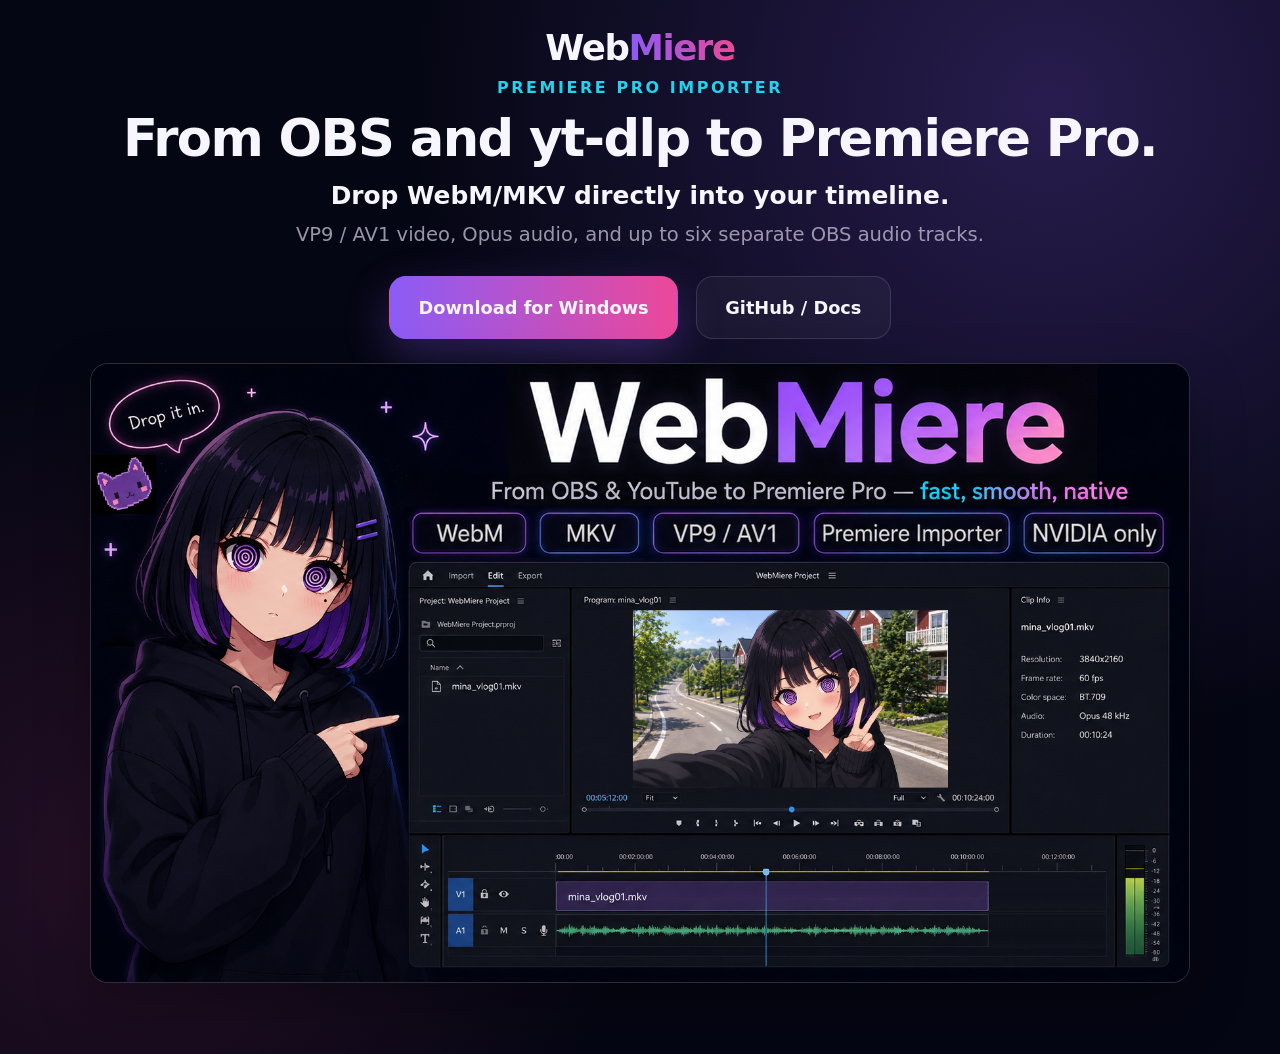
==== docs/index.html @ 387a8376 "Add WebMiere landing page" ====
<!doctype html>
<html lang="en">
<head>
  <meta charset="utf-8">
  <meta name="viewport" content="width=device-width, initial-scale=1">
  <title>WebMiere — OBS and yt-dlp to Premiere Pro</title>
  <meta name="description" content="Import OBS multi-track MKV and YouTube WebM/MKV directly into Adobe Premiere Pro.">
  <meta name="theme-color" content="#7c3aed">
  <link rel="canonical" href="https://kawaiiengine.github.io/WebMiere/">
  <link rel="stylesheet" href="style.css">

  <meta property="og:type" content="website">
  <meta property="og:title" content="WebMiere — OBS and yt-dlp to Premiere Pro">
  <meta property="og:description" content="Native WebM/MKV import for Premiere Pro, including up to six separate Opus tracks.">
  <meta property="og:url" content="https://kawaiiengine.github.io/WebMiere/">
  <meta property="og:image" content="https://kawaiiengine.github.io/WebMiere/images/webmiere-hero.png">
  <meta name="twitter:card" content="summary_large_image">
</head>
<body>
  <header class="header">
    <div class="brand">Web<span>Miere</span></div>
  </header>

  <main class="shell">
    <section class="copy">
      <p class="eyebrow">Premiere Pro importer</p>
      <h1>From OBS and yt-dlp to Premiere Pro.</h1>
      <p class="lead">Drop WebM/MKV directly into your timeline.</p>
      <p class="sub">VP9 / AV1 video, Opus audio, and up to six separate OBS audio tracks.</p>

      <div class="actions">
        <a class="button primary" href="https://github.com/KawaiiEngine/WebMiere/releases/latest">Download for Windows</a>
        <a class="button secondary" href="https://github.com/KawaiiEngine/WebMiere">GitHub / Docs</a>
      </div>
    </section>

    <section class="visual">
      <img
        src="images/webmiere-hero.png"
        alt="WebMiere plugin UI in Adobe Premiere Pro showing native import of OBS Studio multi-track MKV and YouTube WebM video with NVIDIA-only GPU support."
      >
    </section>
  </main>
</body>
</html>
---- docs/style.css ----
:root {
  color-scheme: dark;
  font-size: clamp(16px, 0.45vw + 12px, 24px);
  --bg: #050613;
  --text: #f7f5ff;
  --muted: #b9b4ca;
  --line: rgba(255,255,255,.12);
  --purple: #8b5cf6;
  --pink: #ec4899;
  --cyan: #22d3ee;
}

* { box-sizing: border-box; }

html, body {
  margin: 0;
  min-width: 320px;
  min-height: 100%;
}

body {
  background:
    radial-gradient(circle at 82% 10%, rgba(139,92,246,.26), transparent 36rem),
    radial-gradient(circle at 10% 82%, rgba(236,72,153,.14), transparent 28rem),
    var(--bg);
  color: var(--text);
  font-family: Inter, ui-sans-serif, system-ui, -apple-system, BlinkMacSystemFont, "Segoe UI", sans-serif;
}

a { color: inherit; }

.header {
  width: min(90%, 1400px);
  margin: 0 auto;
  padding: 1.5rem 0 0;
  text-align: center;
}

.brand {
  font-size: 2rem;
  font-weight: 900;
  letter-spacing: -.04em;
}

.brand span {
  background: linear-gradient(90deg, var(--purple), var(--pink));
  -webkit-background-clip: text;
  background-clip: text;
  color: transparent;
}

.shell {
  min-height: calc(100svh - 4.5rem);
  display: flex;
  flex-direction: column;
  align-items: center;
  text-align: center;
  width: 90%;
  max-width: 1400px;
  margin: 0 auto;
  gap: 24px;
  padding: 10px 0 4rem;
}

.copy {
  display: flex;
  flex-direction: column;
  align-items: center;
  max-width: 900px;
}

.eyebrow {
  margin: 0 0 .75rem;
  color: var(--cyan);
  font-size: .9rem;
  font-weight: 850;
  letter-spacing: .16em;
  text-transform: uppercase;
}

.copy h1 {
  margin: 0 0 .8rem;
  font-size: clamp(2.5rem, 4vw, 4.5rem);
  white-space: nowrap;
  line-height: 1.1;
  letter-spacing: -.03em;
}

.lead {
  margin: 0 0 .4rem;
  font-size: clamp(1.4rem, 1.8vw, 1.9rem);
  line-height: 1.25;
  font-weight: 780;
  text-wrap: balance;
}

.sub {
  margin: 0 0 1.5rem;
  color: var(--muted);
  font-size: 1.1rem;
  line-height: 1.6;
  opacity: .82;
  text-wrap: pretty;
}

.actions {
  display: flex;
  justify-content: center;
  flex-wrap: wrap;
  gap: 1rem;
  margin: 0;
}

.button {
  min-height: 3.5rem;
  padding: .8rem 1.6rem;
  display: inline-flex;
  align-items: center;
  justify-content: center;
  border: 1px solid var(--line);
  border-radius: .95rem;
  text-decoration: none;
  font-weight: 850;
  font-size: 1rem;
}

.primary {
  border-color: transparent;
  background: linear-gradient(90deg, var(--purple), var(--pink));
  box-shadow: 0 1rem 2.5rem rgba(139,92,246,.3);
}

.secondary {
  background: rgba(255,255,255,.04);
}

.visual {
  width: 100%;
  max-width: 1100px;
  display: flex;
  justify-content: center;
  border: 1px solid var(--line);
  border-radius: 1rem;
  overflow: hidden;
  background: rgba(18,19,35,.84);
  box-shadow: 0 1.25rem 3.125rem rgba(0,0,0,.3);
}

.visual img {
  width: 100%;
  height: auto;
  display: block;
}

@media (min-width: 1920px) {
  :root { font-size: 19px; }

  .header,
  .shell {
    max-width: 1600px;
  }

  .copy {
    max-width: 1100px;
  }

  .visual {
    max-width: 1300px;
  }
}

@media (min-width: 2560px) {
  :root { font-size: 22px; }

  .header,
  .shell {
    max-width: 1900px;
  }

  .copy {
    max-width: 1400px;
  }

  .visual {
    max-width: 1550px;
  }
}

@media (min-width: 3200px) {
  :root { font-size: 24px; }

  .header,
  .shell {
    max-width: 2200px;
  }

  .visual {
    max-width: 1800px;
  }
}

@media (max-width: 1100px) {
  .copy h1 {
    white-space: normal;
    text-wrap: balance;
  }

  .shell {
    width: min(100% - 24px, 1400px);
    gap: 20px;
    padding-top: 10px;
  }

  .header {
    width: min(100% - 24px, 1400px);
  }
}

@media (max-width: 640px) {
  .button {
    width: 100%;
  }
}
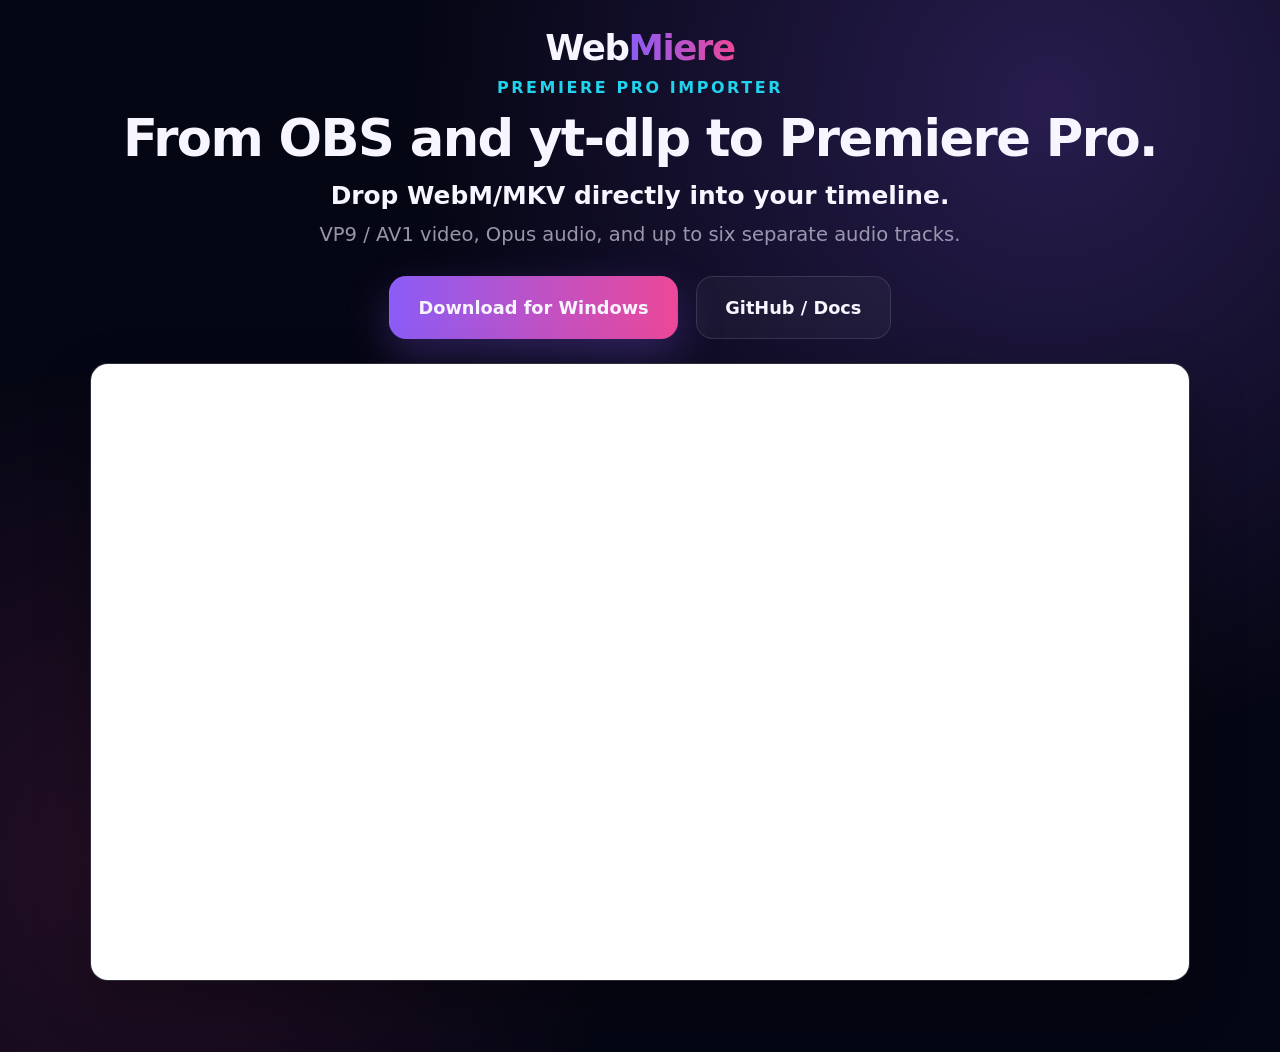
==== commit 858367b7: "Show OBS-to-Premiere workflow demo on GitHub Pages" ====
--- a/docs/index.html
+++ b/docs/index.html
@@ -3,6 +3,7 @@
 <head>
   <meta charset="utf-8">
   <meta name="viewport" content="width=device-width, initial-scale=1">
+  <meta name="referrer" content="strict-origin-when-cross-origin">
   <title>WebMiere — OBS and yt-dlp to Premiere Pro</title>
   <meta name="description" content="Import OBS multi-track MKV and YouTube WebM/MKV directly into Adobe Premiere Pro.">
   <meta name="theme-color" content="#7c3aed">
@@ -26,7 +27,7 @@
       <p class="eyebrow">Premiere Pro importer</p>
       <h1>From OBS and yt-dlp to Premiere Pro.</h1>
       <p class="lead">Drop WebM/MKV directly into your timeline.</p>
-      <p class="sub">VP9 / AV1 video, Opus audio, and up to six separate OBS audio tracks.</p>
+      <p class="sub">VP9 / AV1 video, Opus audio, and up to six separate audio tracks.</p>
 
       <div class="actions">
         <a class="button primary" href="https://github.com/KawaiiEngine/WebMiere/releases/latest">Download for Windows</a>
@@ -34,12 +35,50 @@
       </div>
     </section>
 
-    <section class="visual">
-      <img
-        src="images/webmiere-hero.png"
-        alt="WebMiere plugin UI in Adobe Premiere Pro showing native import of OBS Studio multi-track MKV and YouTube WebM video with NVIDIA-only GPU support."
-      >
+    <section class="visual video" id="video-container">
+      <iframe
+        id="youtube-demo"
+        title="WebMiere — Import OBS AV1 and Opus MKV into Premiere Pro"
+        loading="eager"
+        allow="accelerometer; autoplay; clipboard-write; encrypted-media; gyroscope; picture-in-picture; web-share"
+        allowfullscreen>
+      </iframe>
+
+      <a class="local-preview" id="local-preview"
+         href="https://www.youtube.com/watch?v=lo9j_QIbcrg"
+         target="_blank" rel="noopener noreferrer">
+        <img
+          src="https://i.ytimg.com/vi/lo9j_QIbcrg/maxresdefault.jpg"
+          alt="Watch the WebMiere demo on YouTube">
+        <span>Local file preview — watch on YouTube</span>
+      </a>
     </section>
   </main>
+
+  <script>
+    (() => {
+      const frame = document.getElementById("youtube-demo");
+      const fallback = document.getElementById("local-preview");
+
+      if (window.location.protocol === "file:") {
+        frame.hidden = true;
+        fallback.hidden = false;
+        return;
+      }
+
+      const origin = window.location.origin;
+      const pageUrl = window.location.href;
+      const params = new URLSearchParams({
+        rel: "0",
+        playsinline: "1",
+        origin,
+        widget_referrer: pageUrl
+      });
+
+      frame.src = `https://www.youtube.com/embed/lo9j_QIbcrg?${params.toString()}`;
+      frame.hidden = false;
+      fallback.hidden = true;
+    })();
+  </script>
 </body>
 </html>
--- a/docs/style.css
+++ b/docs/style.css
@@ -146,10 +146,49 @@
   box-shadow: 0 1.25rem 3.125rem rgba(0,0,0,.3);
 }
 
-.visual img {
-  width: 100%;
-  height: auto;
+.video {
+  position: relative;
+  aspect-ratio: 16 / 9;
+}
+
+.video iframe {
+  width: 100%;
+  height: 100%;
   display: block;
+  border: 0;
+}
+
+.local-preview {
+  position: relative;
+  width: 100%;
+  height: 100%;
+  display: block;
+  text-decoration: none;
+}
+
+.local-preview[hidden],
+.video iframe[hidden] {
+  display: none;
+}
+
+.local-preview img {
+  width: 100%;
+  height: 100%;
+  display: block;
+  object-fit: cover;
+}
+
+.local-preview span {
+  position: absolute;
+  left: 50%;
+  bottom: 1.25rem;
+  transform: translateX(-50%);
+  padding: .7rem 1rem;
+  border: 1px solid rgba(255,255,255,.2);
+  border-radius: .75rem;
+  background: rgba(5,6,19,.88);
+  font-weight: 800;
+  white-space: nowrap;
 }
 
 @media (min-width: 1920px) {
@@ -220,4 +259,9 @@
   .button {
     width: 100%;
   }
-}
+
+  .local-preview span {
+    max-width: calc(100% - 2rem);
+    white-space: normal;
+  }
+}
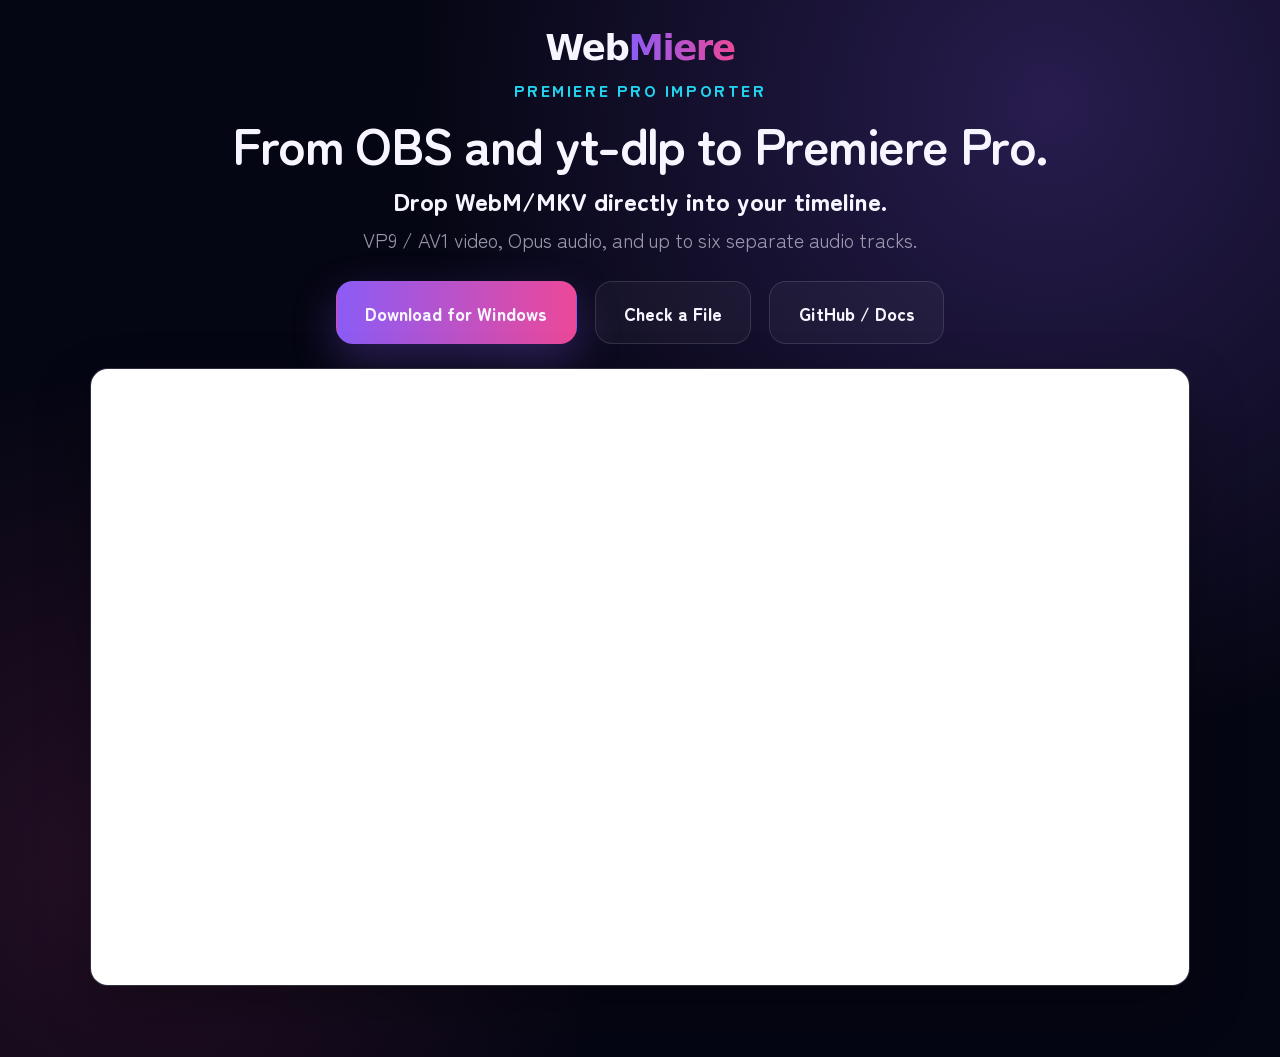
==== commit fa47b1b6: "Add WebMiere Checker" ====
--- a/docs/index.html
+++ b/docs/index.html
@@ -8,6 +8,9 @@
   <meta name="description" content="Import OBS multi-track MKV and YouTube WebM/MKV directly into Adobe Premiere Pro.">
   <meta name="theme-color" content="#7c3aed">
   <link rel="canonical" href="https://kawaiiengine.github.io/WebMiere/">
+  <link rel="preconnect" href="https://fonts.googleapis.com">
+  <link rel="preconnect" href="https://fonts.gstatic.com" crossorigin>
+  <link href="https://fonts.googleapis.com/css2?family=Zen+Maru+Gothic:wght@400;500;700;900&display=swap" rel="stylesheet">
   <link rel="stylesheet" href="style.css">
 
   <meta property="og:type" content="website">
@@ -31,6 +34,7 @@
 
       <div class="actions">
         <a class="button primary" href="https://github.com/KawaiiEngine/WebMiere/releases/latest">Download for Windows</a>
+        <a class="button secondary" href="checker/">Check a File</a>
         <a class="button secondary" href="https://github.com/KawaiiEngine/WebMiere">GitHub / Docs</a>
       </div>
     </section>
@@ -45,10 +49,10 @@
       </iframe>
 
       <a class="local-preview" id="local-preview"
-         href="https://www.youtube.com/watch?v=lo9j_QIbcrg"
+         href="https://youtu.be/W2LpLzsljrw"
          target="_blank" rel="noopener noreferrer">
         <img
-          src="https://i.ytimg.com/vi/lo9j_QIbcrg/maxresdefault.jpg"
+          src="https://i.ytimg.com/vi/W2LpLzsljrw/maxresdefault.jpg"
           alt="Watch the WebMiere demo on YouTube">
         <span>Local file preview — watch on YouTube</span>
       </a>
@@ -75,7 +79,7 @@
         widget_referrer: pageUrl
       });
 
-      frame.src = `https://www.youtube.com/embed/lo9j_QIbcrg?${params.toString()}`;
+      frame.src = `https://www.youtube.com/embed/W2LpLzsljrw?${params.toString()}`;
       frame.hidden = false;
       fallback.hidden = true;
     })();
--- a/docs/style.css
+++ b/docs/style.css
@@ -24,7 +24,7 @@
     radial-gradient(circle at 10% 82%, rgba(236,72,153,.14), transparent 28rem),
     var(--bg);
   color: var(--text);
-  font-family: Inter, ui-sans-serif, system-ui, -apple-system, BlinkMacSystemFont, "Segoe UI", sans-serif;
+  font-family: "Zen Maru Gothic", system-ui, sans-serif;
 }
 
 a { color: inherit; }
@@ -265,3 +265,21 @@
     white-space: normal;
   }
 }
+
+
+button,
+input,
+select,
+textarea {
+  font-family: "Zen Maru Gothic", system-ui, sans-serif;
+}
+
+
+.brand,
+.checker-header .brand,
+.checker-header .brand-web,
+.checker-header .brand-miere,
+.checker-header .brand-sep,
+.checker-header .brand-checker {
+  font-family: Inter, ui-sans-serif, system-ui, -apple-system, BlinkMacSystemFont, "Segoe UI", sans-serif;
+}
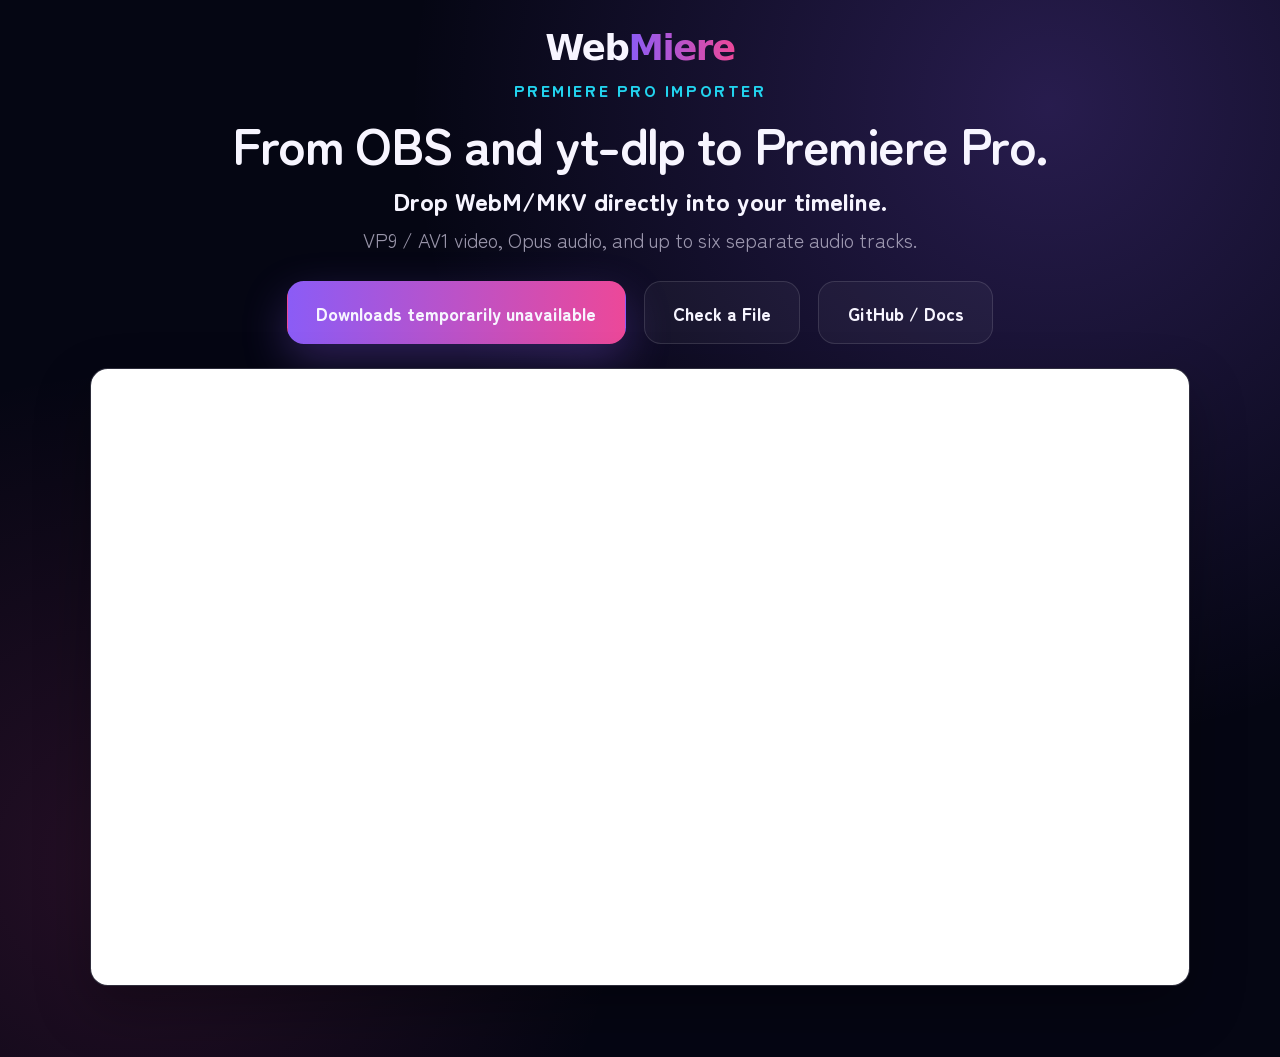
==== commit 7fff3727: "Update index.html" ====
--- a/docs/index.html
+++ b/docs/index.html
@@ -33,7 +33,7 @@
       <p class="sub">VP9 / AV1 video, Opus audio, and up to six separate audio tracks.</p>
 
       <div class="actions">
-        <a class="button primary" href="https://github.com/KawaiiEngine/WebMiere/releases/latest">Download for Windows</a>
+        <span class="button primary" aria-disabled="true">Downloads temporarily unavailable</span>
         <a class="button secondary" href="checker/">Check a File</a>
         <a class="button secondary" href="https://github.com/KawaiiEngine/WebMiere">GitHub / Docs</a>
       </div>
